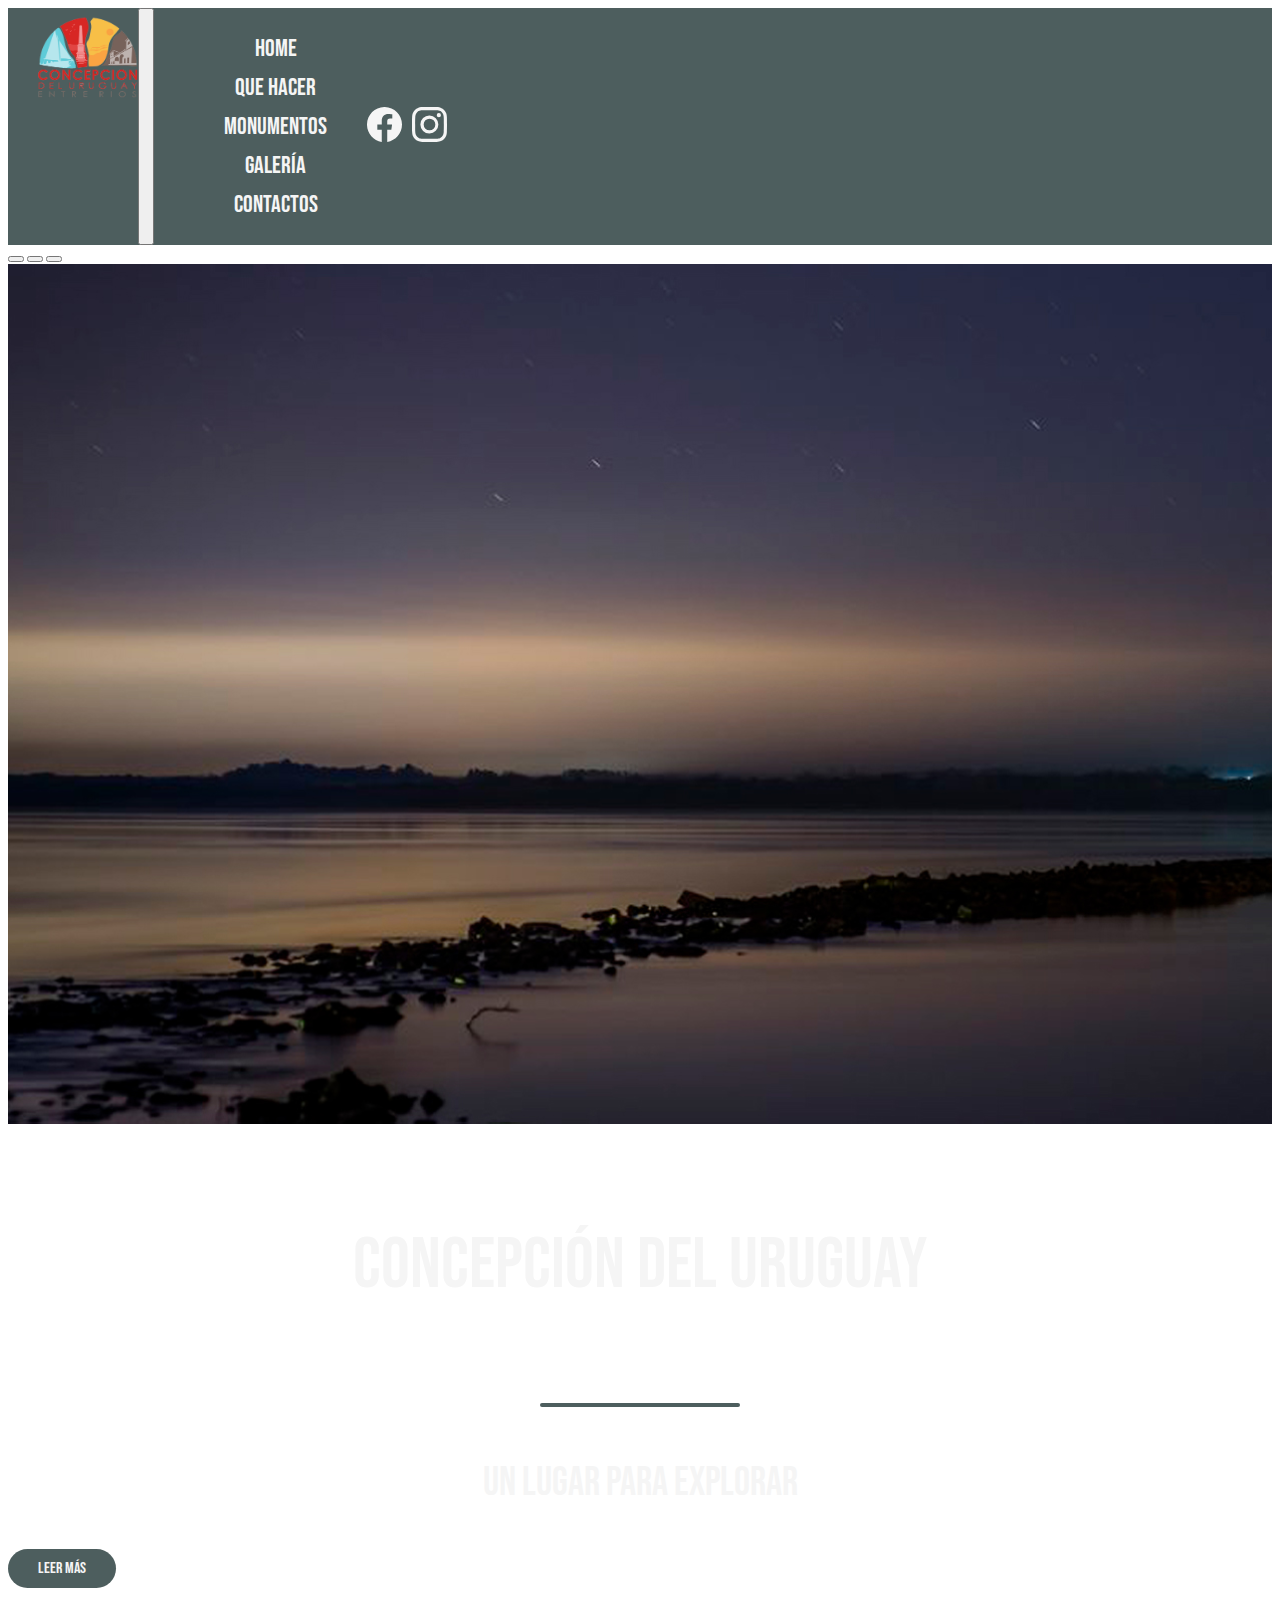
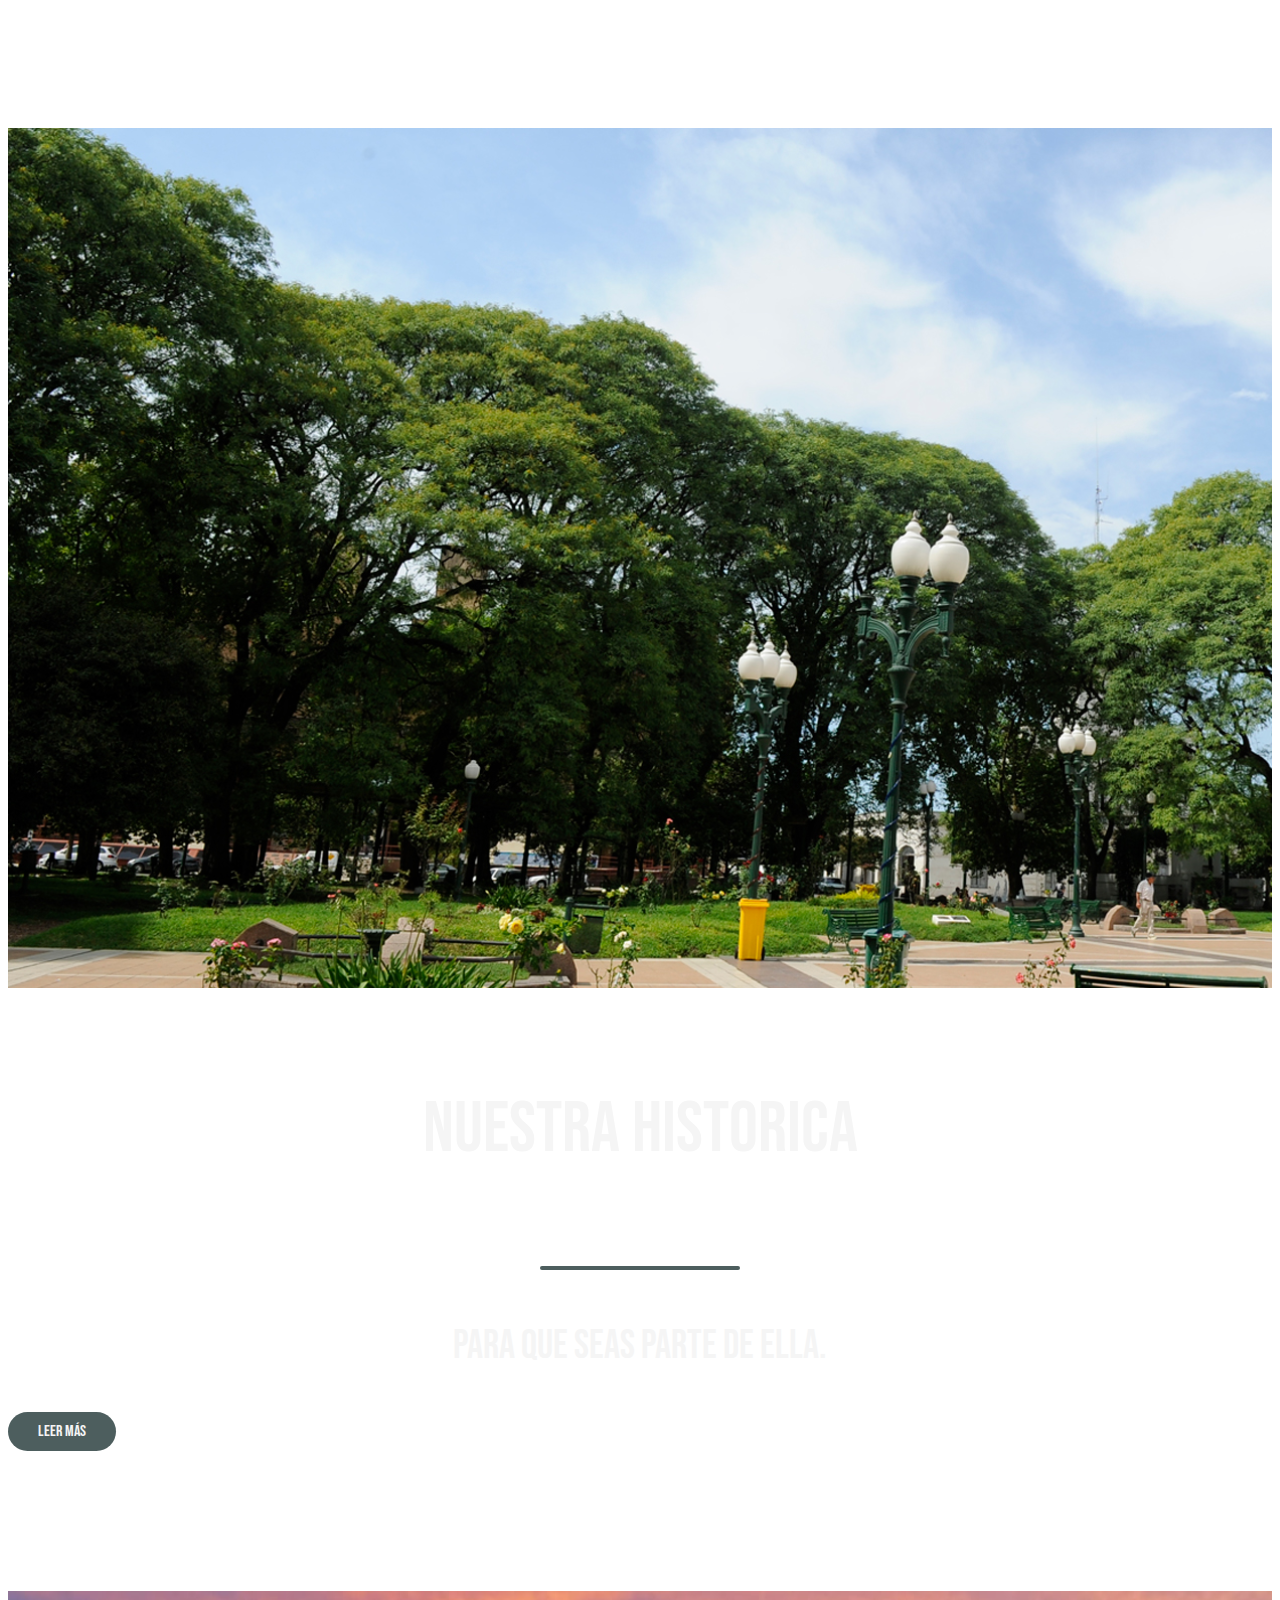
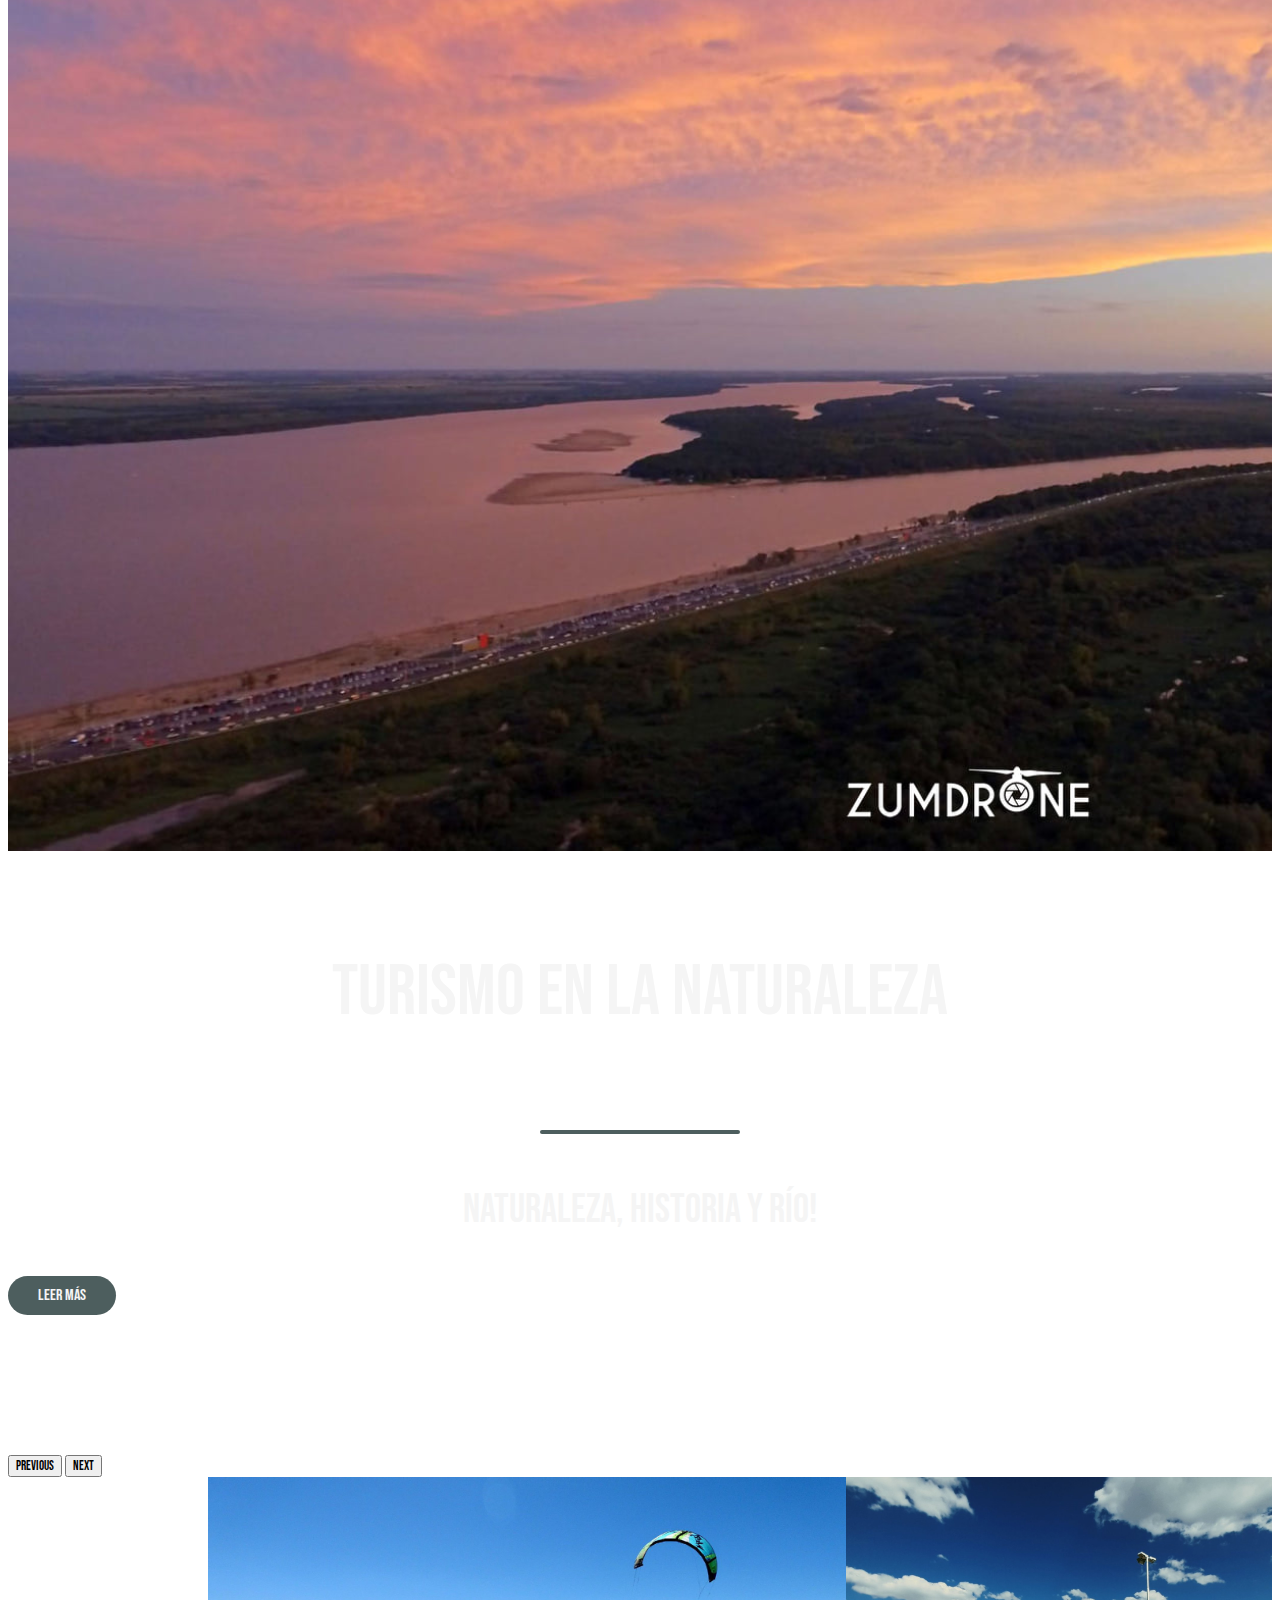
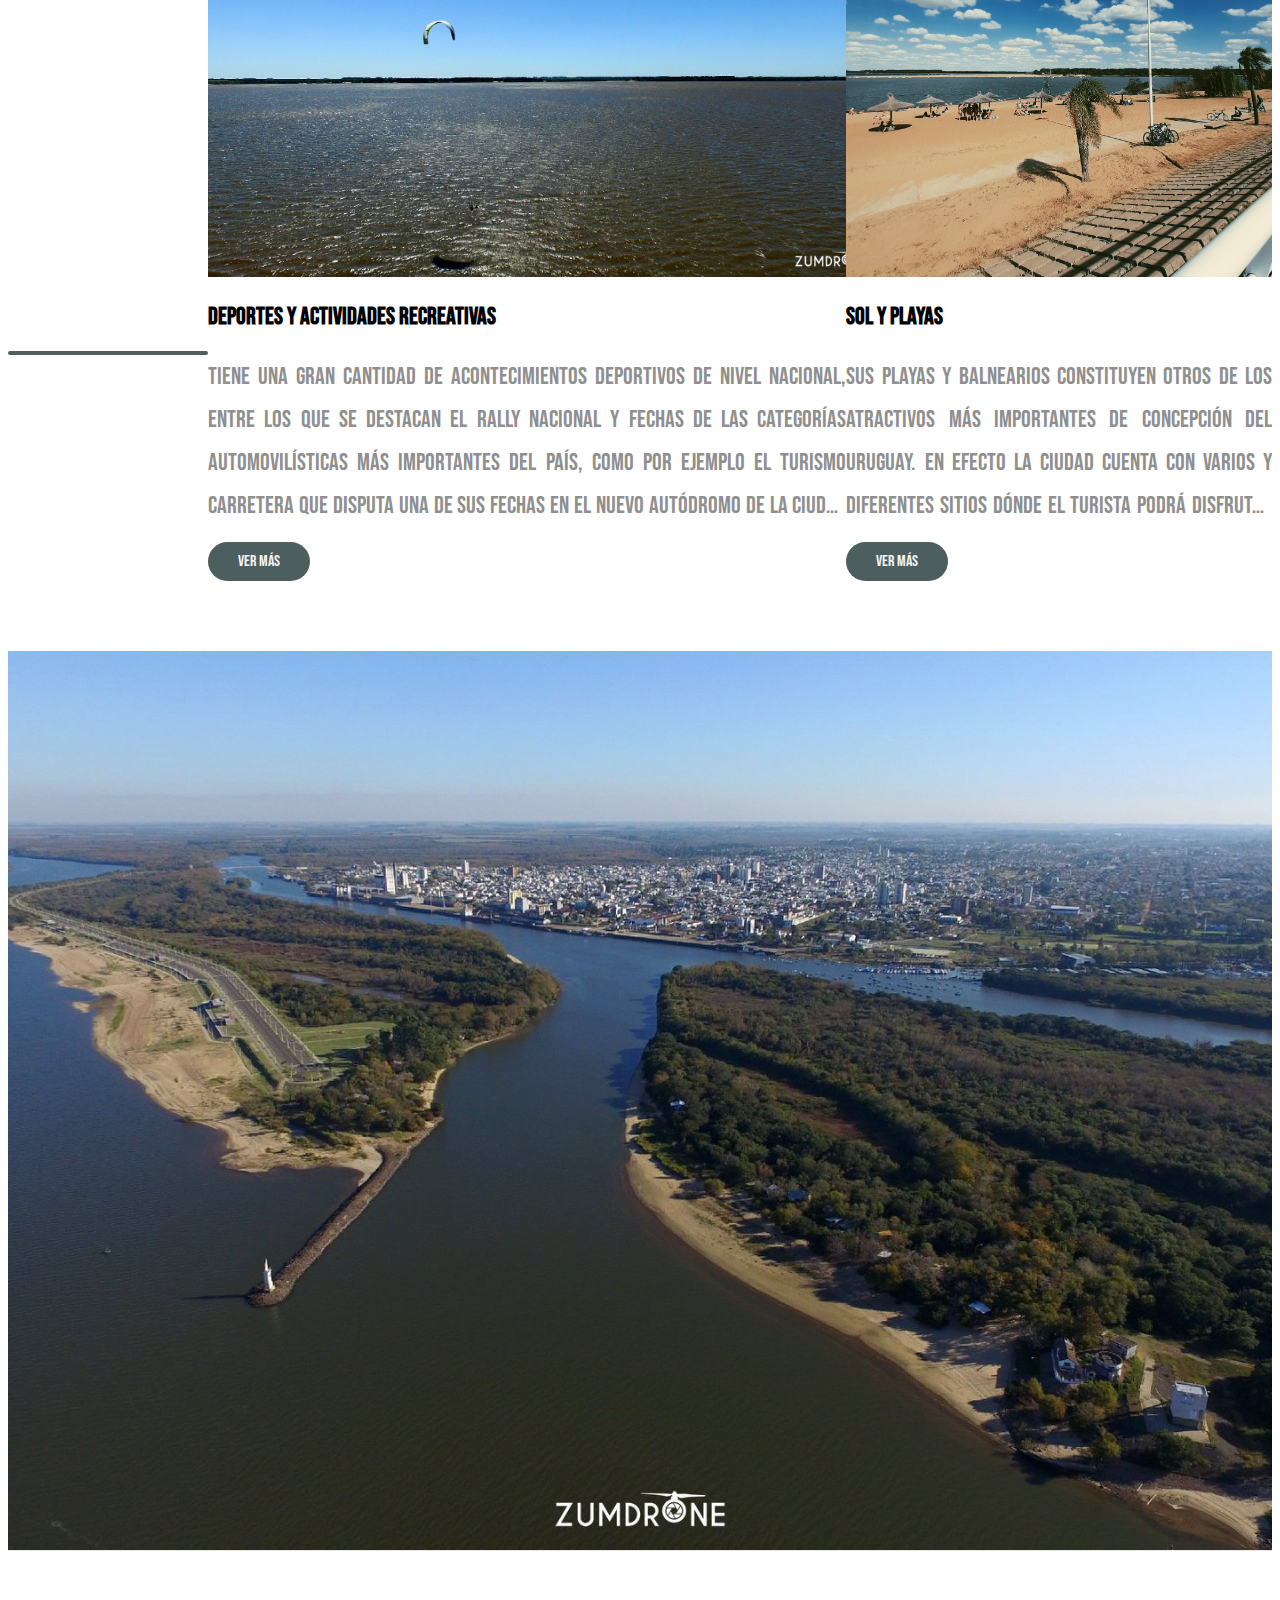
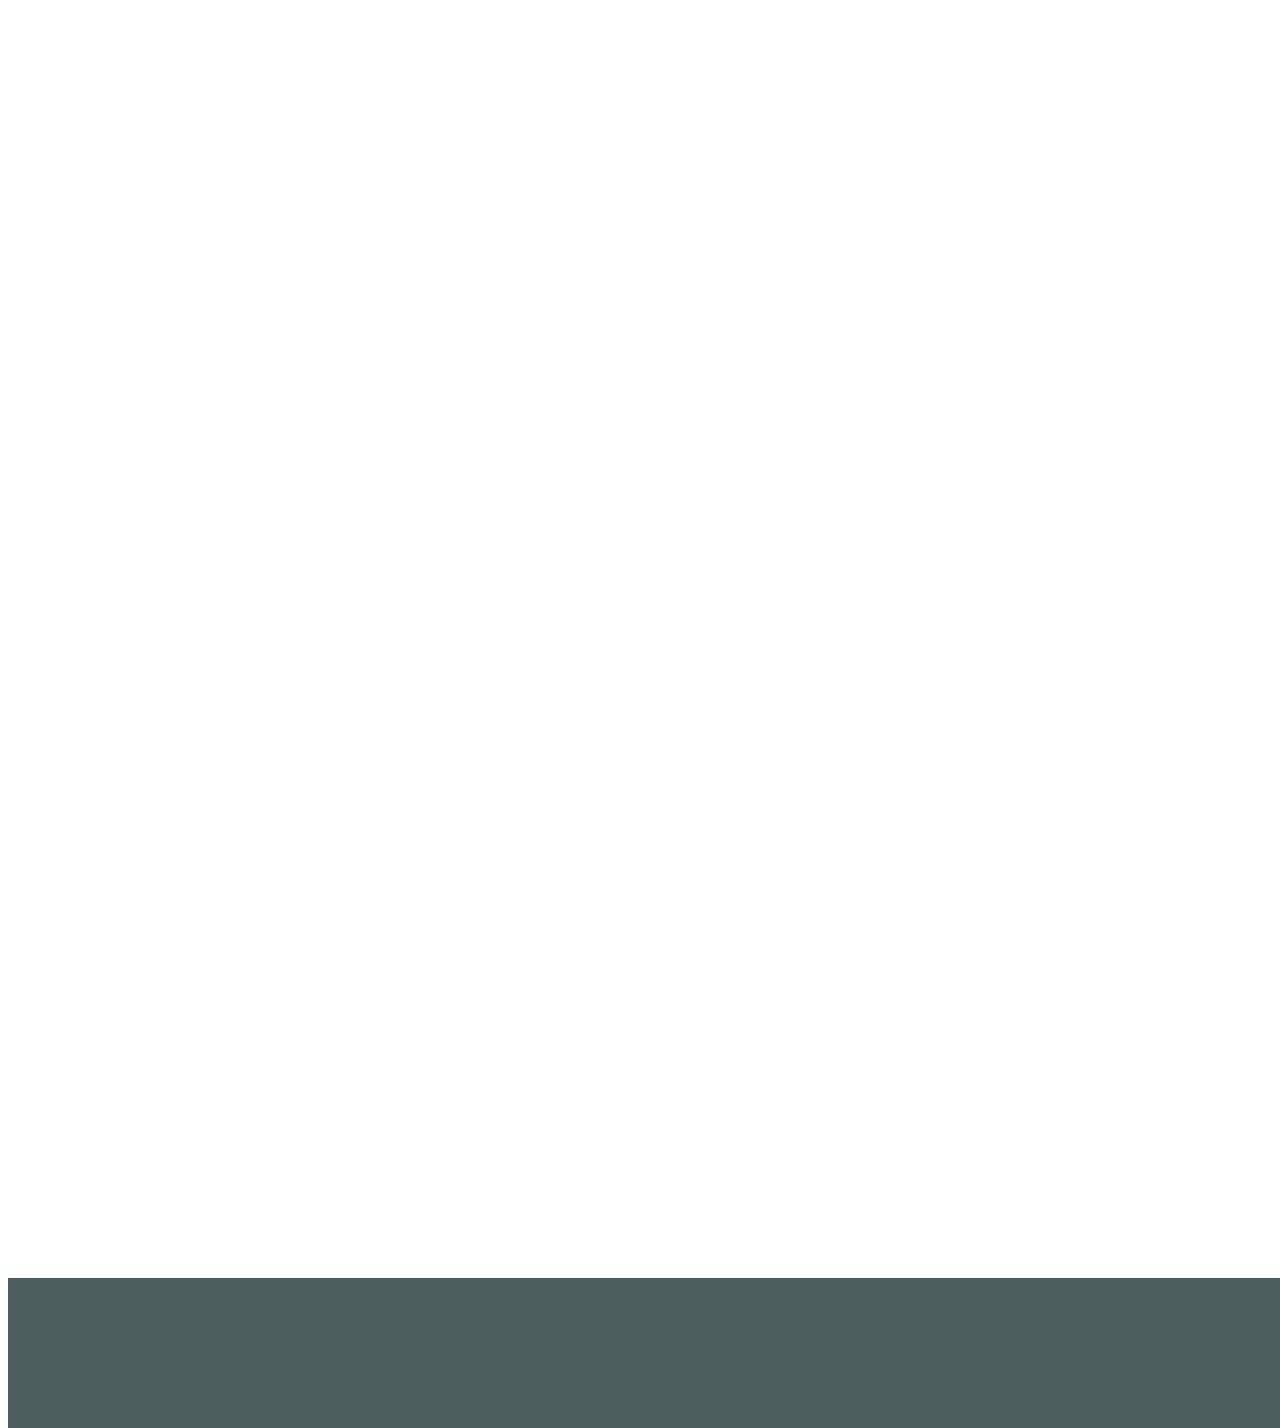
==== index.html @ 4bf8c337 "viendo si funciona este nuevo repo" ====
<!DOCTYPE html>
<html lang="en">
<head>
    <meta charset="UTF-8">
    <meta http-equiv="X-UA-Compatible" content="IE=edge">
    <meta name="viewport" content="width=device-width, initial-scale=1.0">
    <title>Turismo en Concepción del Uruguay</title>
    <meta name="description" content="COncepción del Uruguay es un destino que te invitará a recorrer cada uno de sus lugares cargados de magia, de atractivos, de historia y de gestas que engrandecieron estas tierras para el progreso de nuestra provincia y del país"> 
    <meta name="keywords" content="Turismo, Concepción del Uruguay, playas, rios, sol, deportes, actividades, palacio, palacio San Jose, Palacio Santa Candida, plaza, contacto, hoteles, bungalows, 4 estrellas, Un lugar para divertise, Galería, Que hacer en Concepción del Uruguay">
    <meta name="author" content="Matías A. González">
    <meta name="copyright" content="Turismo en Concepción del Uruguay 2023">
    <meta name="robots" content="index, follow">
    <link rel="shortcut icon" href="img/Logotur.png" type="image/x-icon">
    <link href="https://cdn.jsdelivr.net/npm/bootstrap@5.2.3/dist/css/bootstrap.min.css" rel="stylesheet" integrity="sha384-rbsA2VBKQhggwzxH7pPCaAqO46MgnOM80zW1RWuH61DGLwZJEdK2Kadq2F9CUG65" crossorigin="anonymous">
    <link rel="stylesheet" type="text/css" href="fresco-2.3.2/dist/css/fresco.css" />
    <link rel="stylesheet" href="./css/main.css">
    <link rel="stylesheet" href="css/animate.css">
</head>
<body>
    <!-- start header -->
    <header>
        <!-- start nav -->
        <nav class="navbar navbar-expand-lg bg-body-tertiary nav botonera bg-green">
            <div class="container-fluid">
                <a class="navbar-brand" href="index.html">
                    <img src="img/Logotur.png" alt="foto logo" class="img-logo">
                </a>
                <button class="navbar-toggler" type="button" data-bs-toggle="collapse" data-bs-target="#navbarSupportedContent" aria-controls="navbarSupportedContent" aria-expanded="false" aria-label="Toggle navigation">
                    <span class="navbar-toggler-icon"></span>
                </button>
                <div class="collapse navbar-collapse links-home wow flipInX" id="navbarSupportedContent">
                    <ul class="navbar-nav mx-auto mb-2 mb-lg-0">
                        <li class="nav-item">
                            <a class="nav-link" aria-current="page" href="index.html">Home</a>
                        </li>
                        <li class="nav-item">
                            <a class="nav-link" href="pages/que-hacer.html">Que Hacer</a>
                        </li>
                        <li class="nav-item">
                            <a class="nav-link" href="pages/monumentos.html">Monumentos</a>
                        </li>
                        <li class="nav-item">
                            <a class="nav-link" href="pages/galeria.html">Galería</a>
                        </li>
                        <li class="nav-item">
                            <a class="nav-link" href="pages/contacto.html">Contactos</a>
                        </li>
                    </ul>
                    <div>
                        <a href="http://www.facebook.com" target="_blank" rel="nofollow">
                            <svg xmlns="http://www.w3.org/2000/svg" fill="currentColor" class="bi bi-facebook img-redes" viewBox="0 0 16 16">
                            <path d="M16 8.049c0-4.446-3.582-8.05-8-8.05C3.58 0-.002 3.603-.002 8.05c0 4.017 2.926 7.347 6.75 7.951v-5.625h-2.03V8.05H6.75V6.275c0-2.017 1.195-3.131 3.022-3.131.876 0 1.791.157 1.791.157v1.98h-1.009c-.993 0-1.303.621-1.303 1.258v1.51h2.218l-.354 2.326H9.25V16c3.824-.604 6.75-3.934 6.75-7.951z"/>
                            </svg>
                        </a>
                        <a href="http://www.instagram.com" target="_blank" rel="nofollow">
                            <svg xmlns="http://www.w3.org/2000/svg" fill="currentColor" class="bi bi-instagram img-redes" viewBox="0 0 16 16">
                            <path d="M8 0C5.829 0 5.556.01 4.703.048 3.85.088 3.269.222 2.76.42a3.917 3.917 0 0 0-1.417.923A3.927 3.927 0 0 0 .42 2.76C.222 3.268.087 3.85.048 4.7.01 5.555 0 5.827 0 8.001c0 2.172.01 2.444.048 3.297.04.852.174 1.433.372 1.942.205.526.478.972.923 1.417.444.445.89.719 1.416.923.51.198 1.09.333 1.942.372C5.555 15.99 5.827 16 8 16s2.444-.01 3.298-.048c.851-.04 1.434-.174 1.943-.372a3.916 3.916 0 0 0 1.416-.923c.445-.445.718-.891.923-1.417.197-.509.332-1.09.372-1.942C15.99 10.445 16 10.173 16 8s-.01-2.445-.048-3.299c-.04-.851-.175-1.433-.372-1.941a3.926 3.926 0 0 0-.923-1.417A3.911 3.911 0 0 0 13.24.42c-.51-.198-1.092-.333-1.943-.372C10.443.01 10.172 0 7.998 0h.003zm-.717 1.442h.718c2.136 0 2.389.007 3.232.046.78.035 1.204.166 1.486.275.373.145.64.319.92.599.28.28.453.546.598.92.11.281.24.705.275 1.485.039.843.047 1.096.047 3.231s-.008 2.389-.047 3.232c-.035.78-.166 1.203-.275 1.485a2.47 2.47 0 0 1-.599.919c-.28.28-.546.453-.92.598-.28.11-.704.24-1.485.276-.843.038-1.096.047-3.232.047s-2.39-.009-3.233-.047c-.78-.036-1.203-.166-1.485-.276a2.478 2.478 0 0 1-.92-.598 2.48 2.48 0 0 1-.6-.92c-.109-.281-.24-.705-.275-1.485-.038-.843-.046-1.096-.046-3.233 0-2.136.008-2.388.046-3.231.036-.78.166-1.204.276-1.486.145-.373.319-.64.599-.92.28-.28.546-.453.92-.598.282-.11.705-.24 1.485-.276.738-.034 1.024-.044 2.515-.045v.002zm4.988 1.328a.96.96 0 1 0 0 1.92.96.96 0 0 0 0-1.92zm-4.27 1.122a4.109 4.109 0 1 0 0 8.217 4.109 4.109 0 0 0 0-8.217zm0 1.441a2.667 2.667 0 1 1 0 5.334 2.667 2.667 0 0 1 0-5.334z"/>
                            </svg>
                        </a> 
                    </div>
                </div>
            </div>
        </nav>
        <!-- end nav -->
        <!-- inicia un corousel-->
        <div id="carouselExampleCaptions" class="carousel slide" data-bs-ride="false">
            <div class="carousel-indicators">
                <button type="button" data-bs-target="#carouselExampleCaptions" data-bs-slide-to="0" class="active" aria-current="true" aria-label="Slide 1"></button>
                <button type="button" data-bs-target="#carouselExampleCaptions" data-bs-slide-to="1" aria-label="Slide 2"></button>
                <button type="button" data-bs-target="#carouselExampleCaptions" data-bs-slide-to="2" aria-label="Slide 3"></button>
            </div>
            <div class="carousel-inner">
                <div class="carousel-item active d-flex">
                    <img src="img/Cdelu/carousel-1.webp" class="d-block w-100 img-carousel " alt="foto de Stella Maris">
                    <div class="carousel-caption d-md-block justify-content-center align-items-center header-content">
                        <p class="p-carousel">Concepción del Uruguay</p>
                        <div class="line"></div>
                        <p class="chico">Un lugar para explorar</p>
                        <a href="pages/home/error404.html" class="btn ctn">Leer más</a>
                    </div>
                </div>
                <div class="carousel-item">
                    <img src="img/Cdelu/carousel-2.webp" class="d-block w-100 img-carousel" alt="plaza">
                    <div class="carousel-caption d-md-block header-content">
                        <p class="p-carousel">Nuestra Historica</p>
                        <div class="line"></div>
                        <p class="chico">Para que seas parte de ella.</p>
                        <a href="pages/home/error404.html" class="btn ctn">Leer más</a>
                    </div>
                </div>
                <div class="carousel-item">
                    <img src="img/Cdelu/carousel-3.webp" class="d-block w-100 img-carousel" alt="Isla del Puerto">
                    <div class="carousel-caption d-md-block header-content">
                        <p class="p-carousel">Turismo en la Naturaleza</p>
                        <div class="line"></div>
                        <p class="chico">Naturaleza, Historia y Río!</p>
                        <a href="pages/home/error404.html" class=" btn ctn">Leer más</a>
                    </div>
                </div>
            </div>
            <button class="carousel-control-prev" type="button" data-bs-target="#carouselExampleCaptions" data-bs-slide="prev">
                <span class="carousel-control-prev-icon" aria-hidden="true"></span>
                <span class="visually-hidden">Previous</span>
            </button>
            <button class="carousel-control-next" type="button" data-bs-target="#carouselExampleCaptions" data-bs-slide="next">
                <span class="carousel-control-next-icon" aria-hidden="true"></span>
                <span class="visually-hidden">Next</span>
            </button>
        </div>
        <!-- end carousel -->   
    </header>
    <!-- end header -->
    <!-- start main -->
    <main>
        <!-- start section events -->
        <section class="events section-home container-fluid row d-flex justify-content-evenly">
            <div>
                <h1 class="title wow fadeInUp">Un lugar para divertirse</h1>
                <div class="line"></div>
            </div>
            <article class="col-sm-12 col-md-6 col-lg-4 mb-3 mt-4">
                <div class="card">
                    <img src="img/Cdelu/103308375_1169941346686144_4917098947376844163_(1).webp" class="card-img-top img-section-1" alt="deportes en el rio">
                    <div class="card-body ">
                        <h2 class="card-title ms-4">Deportes y Actividades recreativas</h2>
                        <p class="card-text px-4 text-justify">Tiene una gran cantidad de acontecimientos deportivos de nivel nacional, entre los que se destacan el Rally Nacional y fechas de las categorías automovilísticas más importantes del país, como por ejemplo el Turismo Carretera que disputa una de sus fechas en el Nuevo Autódromo de la Ciudad de Concepción del Uruguay, inaugurado en el año 2014.</p>
                        <a href="pages/home/error404.html" class="btn ctn d-flex justify-content-center mx-5">Ver más</a>
                    </div>
                </div>
            </article>
            <article class="col-sm-12 col-md-6 col-lg-4 mb-3 mt-4">
                <div class="card">
                    <img src="img/Cdelu/que-hacer/cdelu_en_la_tv_pblica_1.webp" class="card-img-top img-section-1" alt="isla del puerto">
                    <div class="card-body">
                        <h2 class="card-title ms-4">Sol y Playas</h2>
                        <p class="card-text px-4 text-justify">Sus playas y balnearios constituyen otros de los atractivos más importantes de Concepción del Uruguay. En efecto la ciudad cuenta con varios y diferentes sitios dónde el turista podrá disfrutar del agua, la arena y la naturaleza...</p>
                        <a href="pages/home/error404.html" class="btn ctn d-flex justify-content-center mx-5">Ver más</a>
                    </div>
                </div>
            </article>
        </section>
        <!-- end section events -->
        <!-- start section explore -->
        <section class="explore section-home ">
            <article class="explore-content wow fadeInDownBig">
                <h3>Explora CdelU</h3>
                <div class="line-2"></div>
                <p class="text-center">Concepción del Uruguay posee servicios de alojamiento que incluyen cabañas, bungalows, hoteles, hoteles boutique y residenciales con categorías de hasta 4 estrellas, esto se complementa con una amplia oferta de restaurantes, parrillas, pizzerías, y confiterías que ofrecen una variada oferta gastronómica de primer nivel.</p>
                <a href="pages/home/error404.html" class="btn ctn">Leer más</a>
            </article>
        </section>
        <!-- end section explore -->
        <!-- start section lugares -->
        <section class="section-home wow fadeInLeftBig">
            <article class="row">
                <div class="content-col">
                  <h3>La "Historica" te enamora</h3>  
                  <div class="line-3"></div>
                  <p>Pocas son las ciudades de nuestro país que reúnen los atractivos y las características de Concepción del Uruguay. Tanto en la temporada de verano, como en el resto del año está ciudad entrerriana ofrece al visitante numerosos atractivos y actividades y una multiplicidad de servicios que, con seguridad, colmarán las expectativas de los visitantes que arriban desde los diferentes puntos cardinales de la república Argentina.</p>
                  <a href="pages/home/error404.html" class="btn ctn">Leer más</a>
                </div>
                <div class="col image-col">
                    <div class="image-gallery">
                        <img src="img/Cdelu/IMG-0779.webp" alt="plaza">
                        <img src="img/Cdelu/IMG-1005.webp" alt="isla">
                        <img src="img/Cdelu/paisaje-1.webp" alt="rio">
                        <img src="img/Cdelu/IMG-1018.webp" alt="plaza">
                    </div>
                </div>
            </article>
        </section>
        <!-- end section lugares -->
    </main>
    <!-- ends main -->
    <!-- start footer -->
    <footer class="footer bg-green">
        <div class="logos-redes-footer wow flip">
            <a href="http://www.facebook.com" target="_blank" rel="nofollow">
                <svg xmlns="http://www.w3.org/2000/svg" fill="currentColor" class="bi bi-facebook img-redes" viewBox="0 0 16 16">
                    <path d="M16 8.049c0-4.446-3.582-8.05-8-8.05C3.58 0-.002 3.603-.002 8.05c0 4.017 2.926 7.347 6.75 7.951v-5.625h-2.03V8.05H6.75V6.275c0-2.017 1.195-3.131 3.022-3.131.876 0 1.791.157 1.791.157v1.98h-1.009c-.993 0-1.303.621-1.303 1.258v1.51h2.218l-.354 2.326H9.25V16c3.824-.604 6.75-3.934 6.75-7.951z"/>
                  </svg>
            </a>
            <a href="http://www.instagram.com" target="_blank" rel="nofollow">
                <svg xmlns="http://www.w3.org/2000/svg" fill="currentColor" class="bi bi-instagram img-redes" viewBox="0 0 16 16">
                    <path d="M8 0C5.829 0 5.556.01 4.703.048 3.85.088 3.269.222 2.76.42a3.917 3.917 0 0 0-1.417.923A3.927 3.927 0 0 0 .42 2.76C.222 3.268.087 3.85.048 4.7.01 5.555 0 5.827 0 8.001c0 2.172.01 2.444.048 3.297.04.852.174 1.433.372 1.942.205.526.478.972.923 1.417.444.445.89.719 1.416.923.51.198 1.09.333 1.942.372C5.555 15.99 5.827 16 8 16s2.444-.01 3.298-.048c.851-.04 1.434-.174 1.943-.372a3.916 3.916 0 0 0 1.416-.923c.445-.445.718-.891.923-1.417.197-.509.332-1.09.372-1.942C15.99 10.445 16 10.173 16 8s-.01-2.445-.048-3.299c-.04-.851-.175-1.433-.372-1.941a3.926 3.926 0 0 0-.923-1.417A3.911 3.911 0 0 0 13.24.42c-.51-.198-1.092-.333-1.943-.372C10.443.01 10.172 0 7.998 0h.003zm-.717 1.442h.718c2.136 0 2.389.007 3.232.046.78.035 1.204.166 1.486.275.373.145.64.319.92.599.28.28.453.546.598.92.11.281.24.705.275 1.485.039.843.047 1.096.047 3.231s-.008 2.389-.047 3.232c-.035.78-.166 1.203-.275 1.485a2.47 2.47 0 0 1-.599.919c-.28.28-.546.453-.92.598-.28.11-.704.24-1.485.276-.843.038-1.096.047-3.232.047s-2.39-.009-3.233-.047c-.78-.036-1.203-.166-1.485-.276a2.478 2.478 0 0 1-.92-.598 2.48 2.48 0 0 1-.6-.92c-.109-.281-.24-.705-.275-1.485-.038-.843-.046-1.096-.046-3.233 0-2.136.008-2.388.046-3.231.036-.78.166-1.204.276-1.486.145-.373.319-.64.599-.92.28-.28.546-.453.92-.598.282-.11.705-.24 1.485-.276.738-.034 1.024-.044 2.515-.045v.002zm4.988 1.328a.96.96 0 1 0 0 1.92.96.96 0 0 0 0-1.92zm-4.27 1.122a4.109 4.109 0 1 0 0 8.217 4.109 4.109 0 0 0 0-8.217zm0 1.441a2.667 2.667 0 1 1 0 5.334 2.667 2.667 0 0 1 0-5.334z"/>
                  </svg>
            </a>
            <a href="http://www.whatsapp.com" target="_blank" rel="nofollow">
                <svg xmlns="http://www.w3.org/2000/svg" fill="currentColor" class="bi bi-whatsapp img-redes" viewBox="0 0 16 16">
                    <path d="M13.601 2.326A7.854 7.854 0 0 0 7.994 0C3.627 0 .068 3.558.064 7.926c0 1.399.366 2.76 1.057 3.965L0 16l4.204-1.102a7.933 7.933 0 0 0 3.79.965h.004c4.368 0 7.926-3.558 7.93-7.93A7.898 7.898 0 0 0 13.6 2.326zM7.994 14.521a6.573 6.573 0 0 1-3.356-.92l-.24-.144-2.494.654.666-2.433-.156-.251a6.56 6.56 0 0 1-1.007-3.505c0-3.626 2.957-6.584 6.591-6.584a6.56 6.56 0 0 1 4.66 1.931 6.557 6.557 0 0 1 1.928 4.66c-.004 3.639-2.961 6.592-6.592 6.592zm3.615-4.934c-.197-.099-1.17-.578-1.353-.646-.182-.065-.315-.099-.445.099-.133.197-.513.646-.627.775-.114.133-.232.148-.43.05-.197-.1-.836-.308-1.592-.985-.59-.525-.985-1.175-1.103-1.372-.114-.198-.011-.304.088-.403.087-.088.197-.232.296-.346.1-.114.133-.198.198-.33.065-.134.034-.248-.015-.347-.05-.099-.445-1.076-.612-1.47-.16-.389-.323-.335-.445-.34-.114-.007-.247-.007-.38-.007a.729.729 0 0 0-.529.247c-.182.198-.691.677-.691 1.654 0 .977.71 1.916.81 2.049.098.133 1.394 2.132 3.383 2.992.47.205.84.326 1.129.418.475.152.904.129 1.246.08.38-.058 1.171-.48 1.338-.943.164-.464.164-.86.114-.943-.049-.084-.182-.133-.38-.232z"/>
                  </svg>
            </a>
        </div>
    </footer>
    <!-- end footer -->
    <script type="text/javascript"src="https://code.jquery.com/jquery-3.6.0.min.js"></script>
    <script type="text/javascript" src="fresco-2.3.2/dist/js/fresco.min.js"></script>
    <script src="https://cdn.jsdelivr.net/npm/bootstrap@5.2.3/dist/js/bootstrap.bundle.min.js" integrity="sha384-kenU1KFdBIe4zVF0s0G1M5b4hcpxyD9F7jL+jjXkk+Q2h455rYXK/7HAuoJl+0I4" crossorigin="anonymous"></script>
    <script src="js/wow.min.js"></script>
    <script>
        new WOW().init();
    </script>
</body>
</html>
---- css/main.css ----
@import url("https://fonts.googleapis.com/css2?family=Bebas+Neue&family=Fira+Sans:wght@300;400;500&display=swap");
.ctn, .ctn-qh {
  padding: 10px 30px;
  background: rgb(77, 94, 94);
  border-radius: 30px;
  color: rgb(245, 245, 245);
  margin-top: 30px;
  text-decoration: none;
}
.ctn:hover, .ctn-qh:hover {
  color: rgb(143, 143, 143);
}

.ctn-qh {
  margin: 0;
  padding: 10px 30px;
}

.line, .line-3, .line-2 {
  width: 200px;
  height: 4px;
  background: rgb(77, 94, 94);
  margin: 10px auto;
  border-radius: 5px;
}

.line-2 {
  margin-bottom: 50px;
}

.line-3 {
  margin-left: -1px;
}

* {
  box-sizing: border-box;
  font-family: "Bebas Neue", sans-serif;
}

body, html {
  overflow-x: hidden;
}

p {
  font-size: 1.5em;
  line-height: 1.8em;
  color: rgb(143, 143, 143);
  font-family: "Bebas Neue", sans-serif;
  text-align: justify;
}

label {
  font-size: 1.5em;
  color: rgb(143, 143, 143);
}

.bg-green {
  background-color: rgb(77, 94, 94);
}

.card p {
  display: -webkit-box;
  -webkit-line-clamp: 4;
  -webkit-box-orient: vertical;
  overflow: hidden;
}

.botonera div {
  display: flex;
  justify-content: end;
}
.botonera div ul li {
  font-size: 1.5em;
  color: rgb(245, 245, 245);
  display: flex;
  justify-content: center;
}
.botonera div ul li a {
  color: rgb(245, 245, 245);
  text-decoration: none;
  background-image: linear-gradient(currentColor, currentColor);
  background-position: 0% 100%;
  background-repeat: no-repeat;
  background-size: 0% 2px;
  transition: background-size 0.3s;
}
.botonera div ul li a:hover {
  color: rgb(245, 245, 245);
  background-size: 100% 2px;
}
.botonera svg {
  fill: rgb(245, 245, 245);
  text-decoration: none;
}
.botonera svg:hover {
  fill: rgb(143, 143, 143);
  text-decoration: none;
}

.nav {
  position: sticky;
  top: 0;
  left: 0;
  width: 100%;
  display: flex;
  justify-content: space-between;
  align-items: center;
}
.nav .links-pages {
  align-items: center;
}
.nav .links-pages li {
  margin: 0 30px;
  height: 10px;
}
.nav .links-home {
  align-items: center;
  justify-content: end;
  margin-right: 30px;
}
.nav .links-home li {
  margin: 10px 30px;
}
.nav .img-logo {
  width: 100px;
  height: 100px;
  margin-left: 30px;
  display: flex;
}
.nav .img-redes {
  width: 35px;
  height: 35px;
  margin-left: 10px;
  align-items: center;
}

.banner-header {
  object-fit: cover;
  width: 100%;
  height: 500px;
}

/* Home */
.title {
  text-align: center;
  font-size: 3.5em;
  color: rgb(115, 146, 151);
  margin-top: 30px;
}

.header-content {
  margin-bottom: 150px;
}
.header-content p {
  font-size: 4.5em;
  color: rgb(245, 245, 245);
  text-align: center;
}
.header-content .chico {
  font-size: 2.5em;
  color: rgb(245, 245, 245);
}

.img-logo {
  width: 100px;
  height: 100px;
  margin-left: 30px;
  display: flex;
}

.img-redes {
  width: 35px;
  height: 35px;
  margin-left: 10px;
  align-items: center;
}

.img-carousel {
  width: 1920px;
  height: 860px;
  object-fit: cover;
}

.section-home {
  width: 80%;
  margin: 80px auto;
}

/* section 1 */
.img-section-1 {
  width: 100%;
  height: 400px;
  object-fit: cover;
}

.row {
  display: flex;
  align-items: center;
  width: 100%;
  justify-content: center;
  padding: 0;
  margin: 0 auto;
}
.row .col {
  display: flex;
  flex-direction: column;
  align-items: center;
  width: 50%;
}

.events .row {
  margin-top: 50px;
}
.events .ctn, .events .ctn-qh {
  margin-top: 50px;
}
.events h1 .title {
  font-size: 4em;
  margin-top: 40px;
}
.events h2 .card-title {
  font-size: 2em;
}
.events p .card-text {
  padding: 0;
}

/* section 2 */
.explore {
  width: 100%;
  height: 100vh;
  background-image: url(../img/Cdelu/elrio.webp);
  background-position: bottom;
  background-size: cover;
  background-repeat: no-repeat;
  display: flex;
  align-items: center;
  object-fit: cover;
}
.explore .explore-content {
  width: 50%;
  width: 50%;
  padding: 50px;
  color: rgb(245, 245, 245);
  display: flex;
  align-items: center;
  flex-direction: column;
}
.explore .explore-content h3 {
  font-size: 4.5em;
}
.explore .explore-content p {
  color: rgb(190, 190, 190);
  padding: 0;
}
.explore .explore-content .ctn, .explore .explore-content .ctn-qh {
  margin-top: 40px;
}

/* section 3 */
.section-home .content-col {
  width: 40%;
}
.section-home .content-col h3 {
  font-size: 4.5em;
  color: rgb(115, 146, 151);
}
.section-home .content-col p {
  padding: 0;
  margin-right: 30px;
  text-align: justify;
}
.section-home .content-col .ctn, .section-home .content-col .ctn-qh {
  margin-left: 2px;
}
.section-home .image-col {
  width: 100%;
}
.section-home .image-col .image-gallery {
  display: flex;
  flex-wrap: wrap;
  width: 100%;
  align-items: center;
  margin-left: 50px;
}
.section-home .image-col .image-gallery img {
  width: 300px;
  height: 300px;
  margin: 10px;
  object-fit: cover;
}

.intro-qh {
  margin: 50px auto;
}
.intro-qh .line, .intro-qh .line-2, .intro-qh .line-3 {
  margin-bottom: 20px;
}
.intro-qh .title {
  font-size: 3em;
}
.intro-qh .p-qh {
  font-size: 1.8em;
  margin: 0 70px;
}

.contenedor-text-in {
  width: 100%;
  height: auto;
  background-color: rgb(207, 219, 218);
  display: flex;
  margin-bottom: 20px;
  border-radius: 15px;
  overflow-x: auto;
}

.col-qh {
  flex-direction: column;
}
.col-qh .img-p {
  width: 400px;
  height: 400px;
  object-fit: cover;
  border-radius: 5px;
}
.col-qh .content-text {
  justify-content: space-between;
  text-align: justify;
  margin: auto;
  padding: 15px;
}
.col-qh .title-p {
  text-align: left;
  margin: 20px auto;
  padding: 0;
}
.col-qh .card-text {
  font-family: "Arial", sans-serif;
  font-size: 1.5em;
}

.monumentos p {
  justify-content: space-between;
  height: auto;
  font-family: "Arial", sans-serif;
  font-size: 1.3em;
}
.monumentos article div .card-body a .ctn, .monumentos article div .card-body a .ctn-qh {
  margin: 0;
  display: flex;
  justify-content: center;
}

.title {
  text-align: center;
  font-size: 3.5em;
  color: rgb(115, 146, 151);
}

.img-museos {
  width: 100%;
  height: 400px;
  border-radius: 5px;
  object-fit: cover;
}

.h-card {
  height: auto;
  width: 100%;
}

main div a img {
  width: 100%;
  height: 100%;
  object-fit: cover;
  filter: grayscale(1);
  padding: 10px;
}
main div a img:hover {
  filter: none;
}
main div a video {
  width: 100%;
  height: 100%;
  object-fit: cover;
  filter: grayscale(1);
  padding: 10px;
}
main div a video:hover {
  filter: none;
}
main div iframe {
  filter: grayscale(1);
  margin: 10px auto;
}
main div iframe:hover {
  filter: none;
}

.gallery {
  width: 100%;
  height: auto;
  overflow: hidden;
}

#galeria {
  display: grid;
  grid-template-columns: 1fr 1fr 1fr 1fr;
  grid-template-rows: repeat(8, 400px);
  grid-template-areas: "fota fotb fotc fotd" "fota fotb fotc fote" "fotf fotg fotg foti" "fotf fotk fotl fotj" "foto fotm fotn fotj" "foth fotm fotp fotp" "fotr fotq fots fott" "fotr fotu fots fotv";
}

.fot-a {
  grid-area: fota;
}

.fot-b {
  grid-area: fotb;
}

.fot-c {
  grid-area: fotc;
}

.fot-d {
  grid-area: fotd;
}

.fot-e {
  grid-area: fote;
}

.fot-f {
  grid-area: fotf;
}

.fot-g {
  grid-area: fotg;
}

.fot-h {
  grid-area: foth;
}

.fot-i {
  grid-area: foti;
}

.fot-j {
  grid-area: fotj;
}

.fot-k {
  grid-area: fotk;
}

.fot-l {
  grid-area: fotl;
}

.fot-m {
  grid-area: fotm;
}

.fot-n {
  grid-area: fotn;
}

.fot-o {
  grid-area: foto;
}

.fot-p {
  grid-area: fotp;
}

.fot-q {
  grid-area: fotq;
}

.fot-r {
  grid-area: fotr;
}

.fot-s {
  grid-area: fots;
}

.fot-t {
  grid-area: fott;
}

.fot-u {
  grid-area: fotu;
}

.fot-v {
  grid-area: fotv;
}

.contacto .row {
  width: 90%;
}
.contacto .centro-turista {
  margin-bottom: 10vh;
  color: rgb(143, 143, 143);
}
.contacto .centro-turista h2 {
  margin-top: 40px;
}
.contacto .centro-turista ul li {
  font-size: 1.6em;
}
.contacto .i-contact {
  display: flex;
  align-items: center;
  justify-content: flex-end;
  margin-bottom: 40px;
}

footer {
  width: 100%;
  height: 150px;
  padding: 20px 80px;
  margin: 0;
  display: flex;
  justify-content: center;
  align-items: center;
  position: absolute;
}
footer div a {
  text-decoration: none;
}
footer svg {
  fill: rgb(245, 245, 245);
  width: 30px;
}
footer svg:hover {
  fill: rgb(143, 143, 143);
}

.error {
  margin-top: 20px;
  display: flex;
  justify-content: center;
  align-items: center;
  flex-direction: column;
  text-align: center;
  width: 100%;
  height: auto;
}
.error img {
  display: flex;
  justify-content: center;
}

@media screen and (max-width: 768px) {
  /* pages */
  .banner-header {
    width: 100%;
    height: 30vh;
  }
  .nav {
    padding: 0;
  }
  .nav .links-home {
    align-items: end;
    justify-content: end;
    flex-direction: column;
    margin: 0;
  }
  .nav .links-home div {
    margin: auto;
    margin-bottom: 20px;
  }
  .nav .links-home .img-svg {
    align-items: center;
    justify-content: center;
  }
  .nav .links-home .img-redes {
    justify-content: center;
  }
  .nav .img-logo {
    width: 70px;
    height: 70px;
    margin: 0 auto;
  }
  /* Index */
  .header-content {
    display: flex;
    align-items: center;
    justify-content: center;
    flex-direction: column;
    margin: 0;
  }
  .header-content h2 {
    margin: 0 auto;
  }
  .header-content .ctn, .header-content .ctn-qh {
    padding: 15px 30px;
  }
  /* Carousel */
  .carousel-item .header-content {
    margin-bottom: 25px;
  }
  .carousel-item p {
    font-size: 1.5em;
  }
  .carousel-item .chico {
    font-size: 1.3em;
  }
  .carousel-item .img-carousel {
    width: 1920px;
    height: 300px;
  }
  .carousel-item .ctn, .carousel-item .ctn-qh {
    display: none;
  }
  /* section 1*/
  .events .row .col .ctn, .events .row .col .ctn-qh {
    margin-top: 20px;
    padding: 15px 30px;
  }
  .events h1 {
    font-size: 2em;
  }
  .events article div .card-title {
    font-size: 1.8em;
  }
  .events article div .card-text {
    font-family: "Arial", sans-serif;
    text-align: justify;
    font-size: 1.5em;
  }
  /* section 2 */
  .explore h3 {
    font-size: 3em;
    text-align: center;
  }
  .explore .explore-content {
    width: 100%;
  }
  .explore .explore-content p {
    font-size: 1.5em;
  }
  .explore .explore-content .ctn, .explore .explore-content .ctn-qh {
    padding: 15px 30px;
    margin-top: 20px;
  }
  /* section 3 */
  .section-home {
    width: 100%;
  }
  .section-home .row {
    padding: 0;
    width: 80%;
    margin: 0 auto;
  }
  .section-home .row .content-col {
    width: 100%;
    margin-bottom: 30px;
  }
  .section-home .row .content-col .ctn, .section-home .row .content-col .ctn-qh {
    margin: auto;
    padding: 15px 30px;
  }
  .section-home .row h3 {
    font-size: 3em;
  }
  .section-home .row p {
    padding: 0;
    text-align: center;
    font-size: 1.5em;
    justify-content: center;
    text-align: justify;
    margin: 20px 0;
  }
  .section-home .row .col {
    width: 100%;
  }
  .section-home .row .col img {
    max-width: 100%;
  }
  .section-home .row .col .image-gallery {
    justify-content: center;
    align-items: center;
    margin: 20px 0;
    display: flex;
  }
  .section-home .row .col .image-gallery img {
    width: 450px;
    height: 450px;
  }
  /* end index */
  footer {
    padding: 10px;
  }
  /* start que hacer */
  .container .card {
    margin: 0;
  }
  .container .card .img-p {
    width: 100%;
  }
  .container .card .card-body .title-p {
    font-size: 2em;
  }
  .container .card .card-body .ctn-qh {
    display: flex;
    justify-content: center;
  }
  .intro-qh .title {
    font-size: 2.5em;
  }
  .intro-qh .p-qh {
    font-size: 1.5em;
    margin: 0 40px;
    text-align: center;
  }
  /* end que hacer */
  /* start galeria */
  #galeria {
    grid-template-columns: repeat(1, 1fr);
    grid-template-rows: repeat(22, auto);
    grid-template-areas: "fota" "fotb" "fotc" "fotd" "fote" "fotf" "fotg" "foth" "foti" "fotj" "fotk" "fotl" "fotm" "fotn" "foto" "fotp" "fotq" "fotr" "fots" "fott" "fotu" "fotv";
  }
  main div iframe {
    filter: none;
  }
  main div a img {
    filter: none;
  }
  main div a video {
    filter: none;
  }
  /* end galeria */
  /* Monumentos */
  .monumentos p {
    font-size: 1.3em;
    text-align: justify;
  }
  .monumentos p .p-qh {
    padding: 0;
  }
  /* end monumentos */
  /* start contacto */
  .contacto div p {
    text-align: justify;
  }
  .contacto article div .centro-turista {
    font-size: 1em;
  }
  /* end contacto */
}

/*# sourceMappingURL=main.css.map */
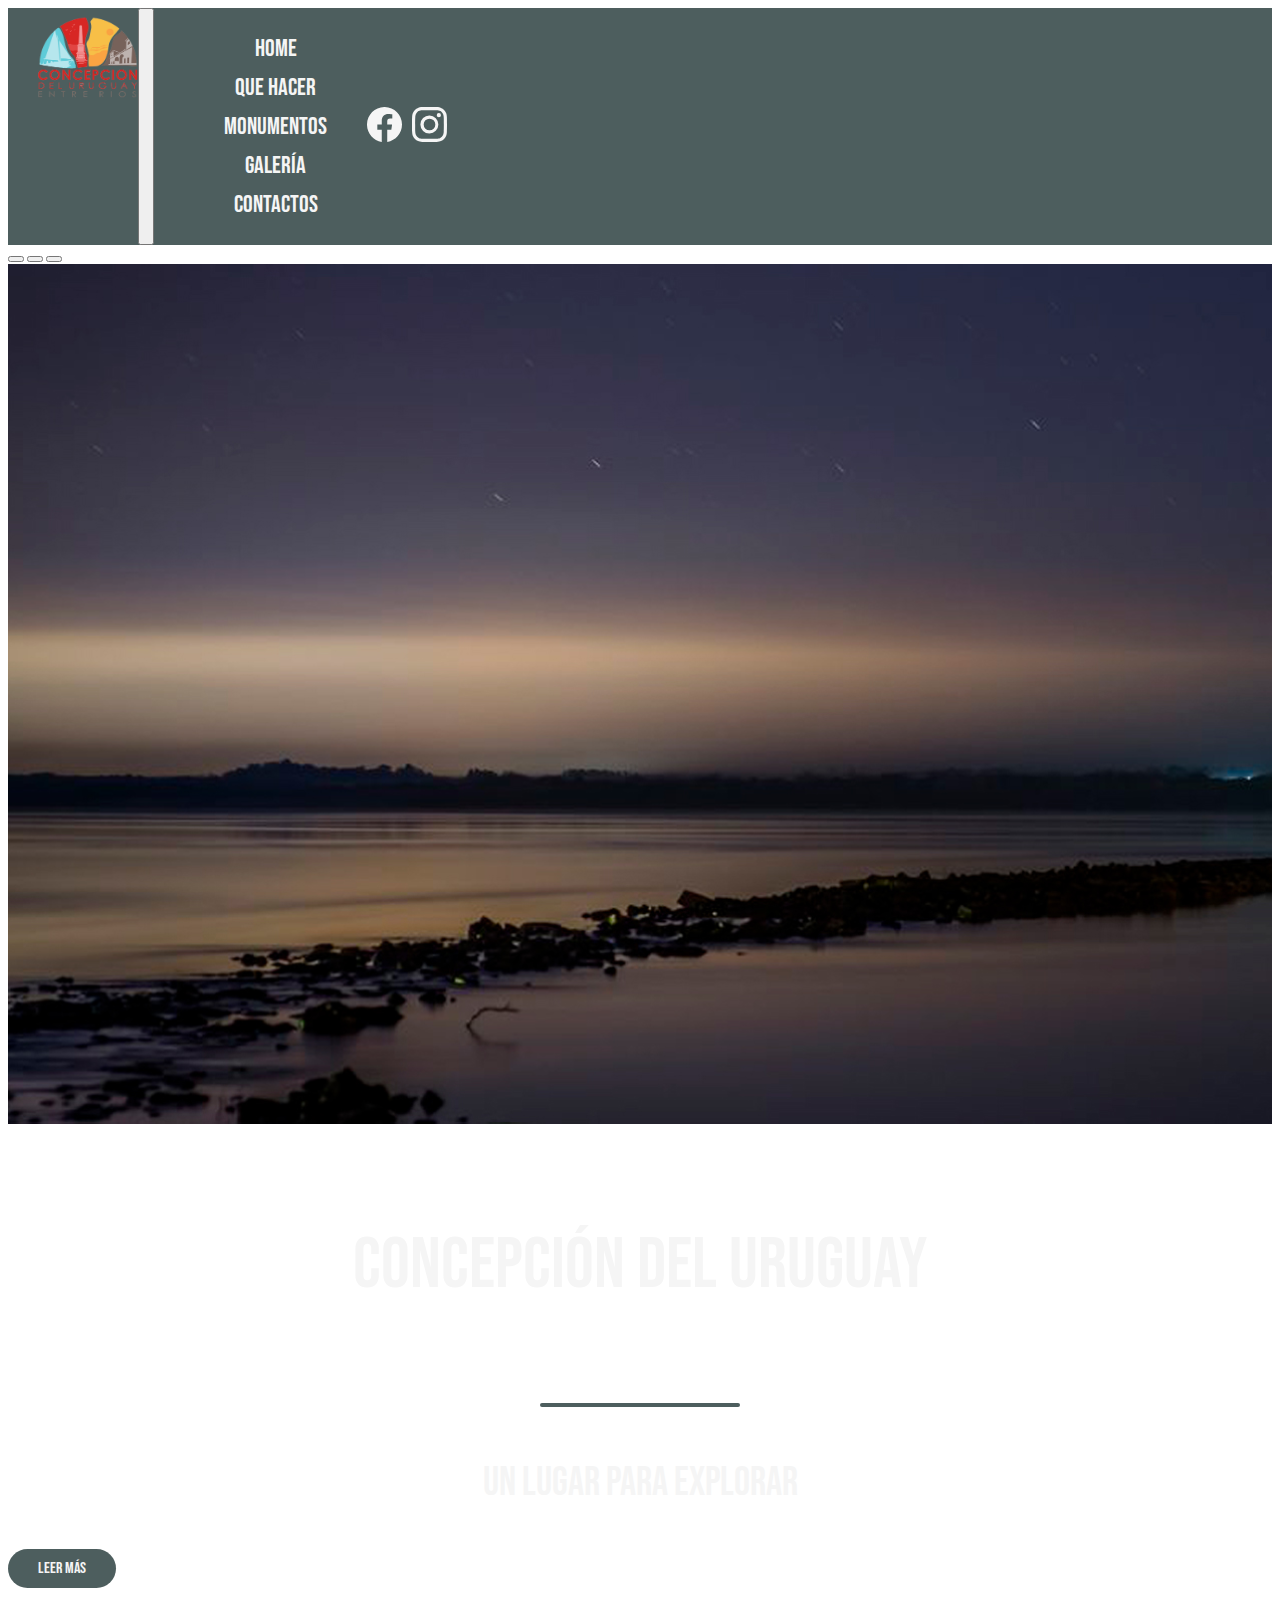
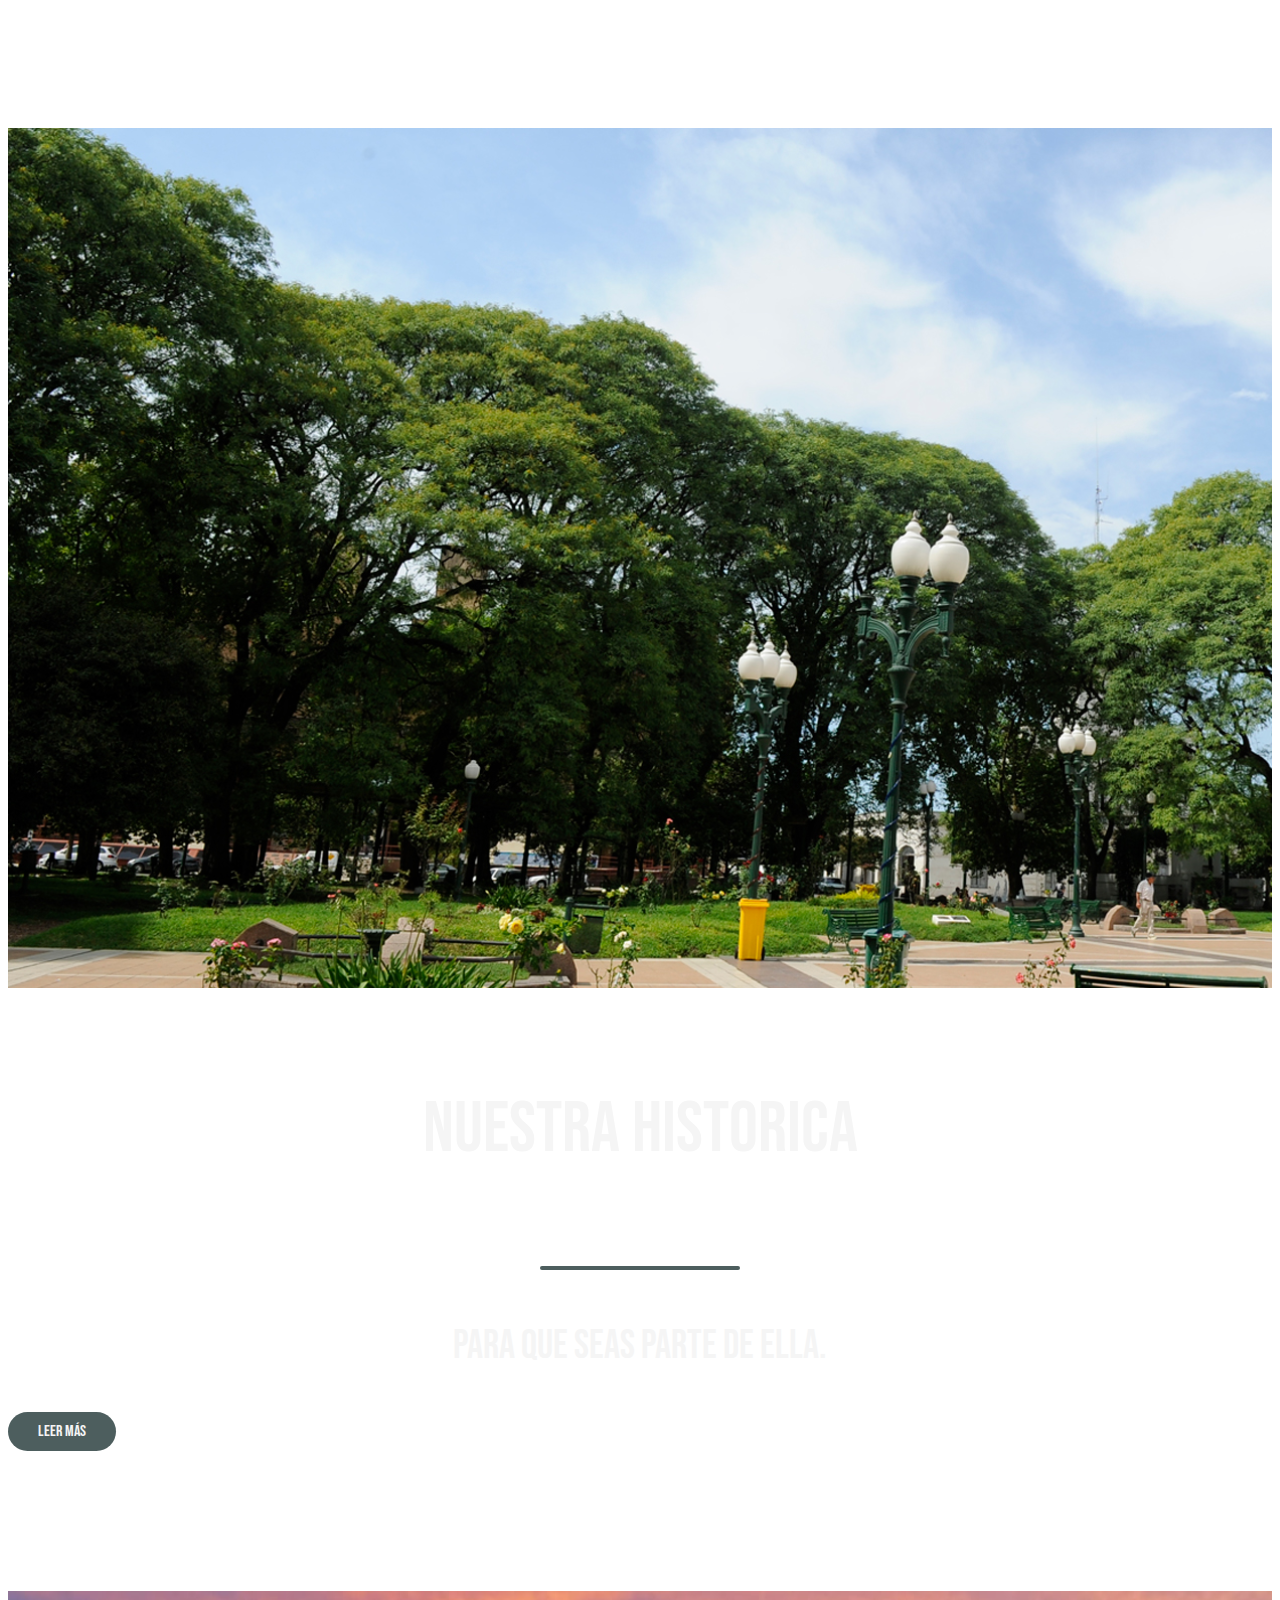
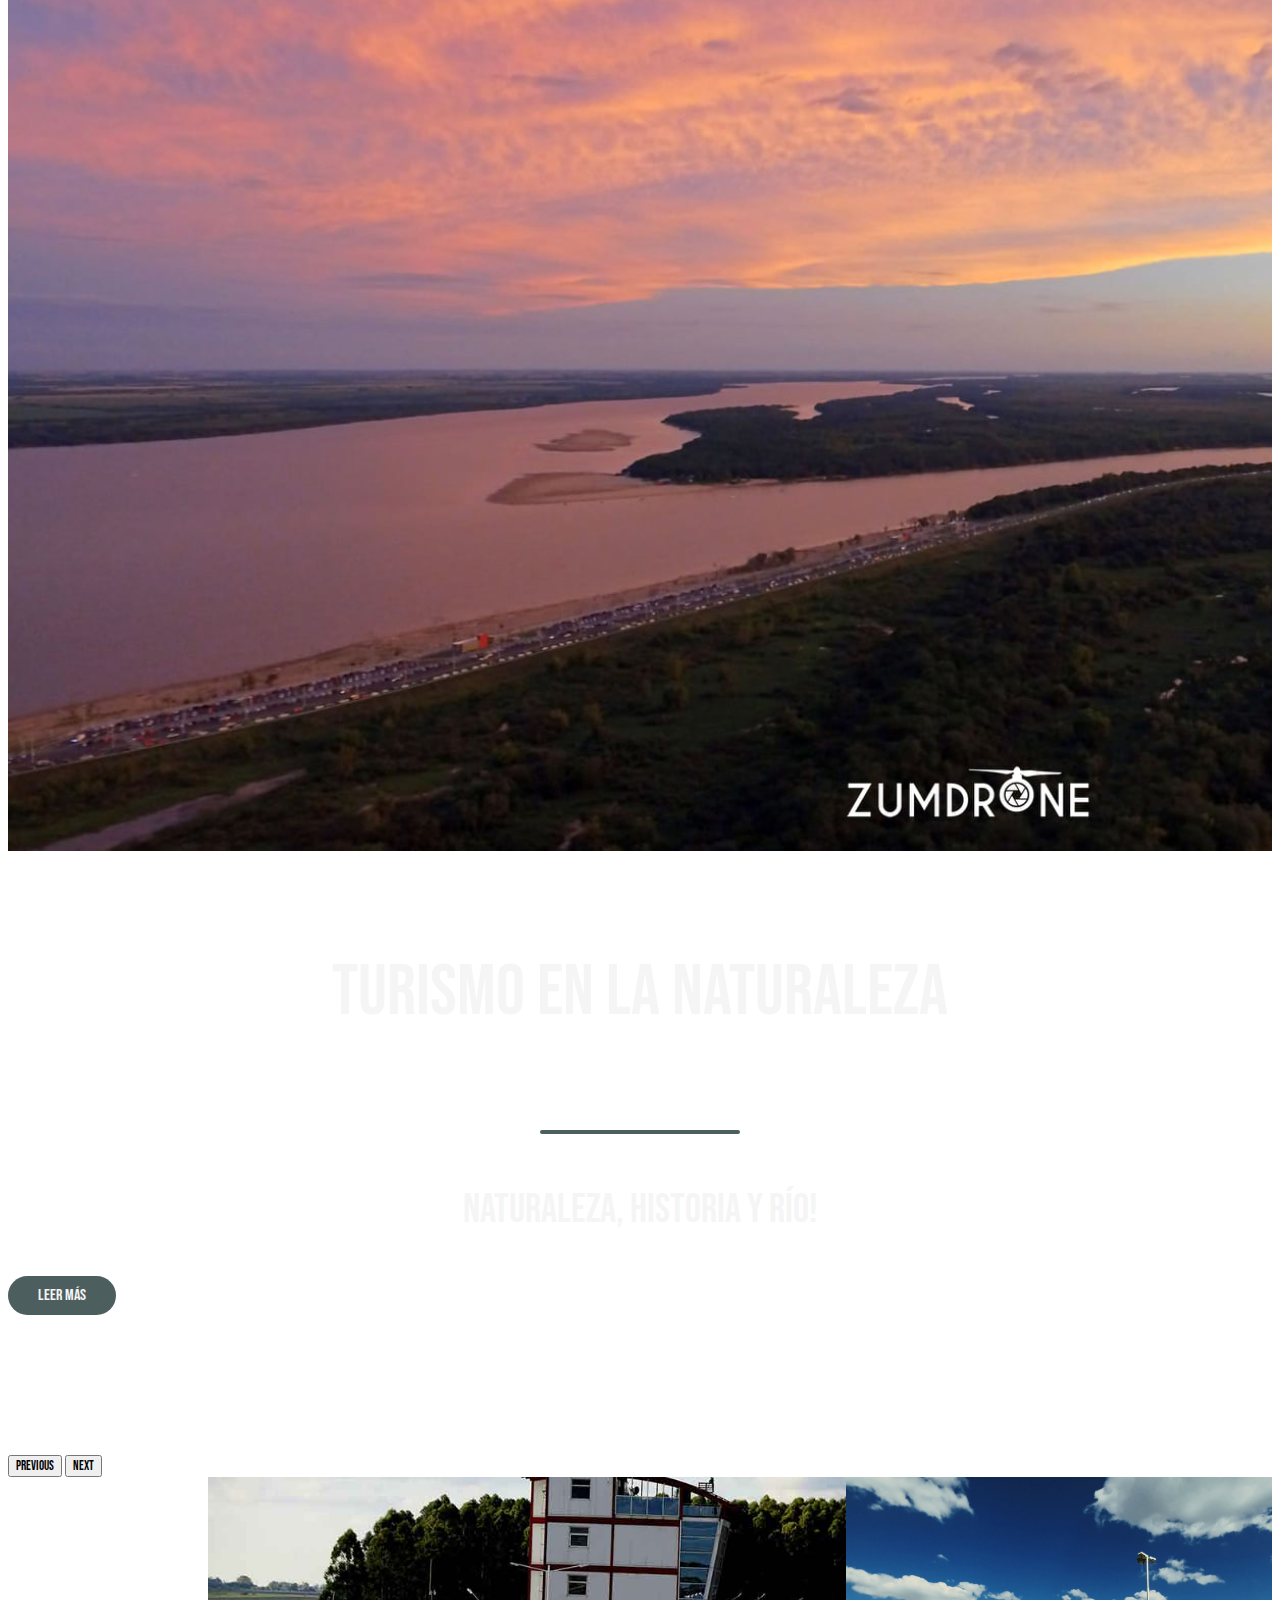
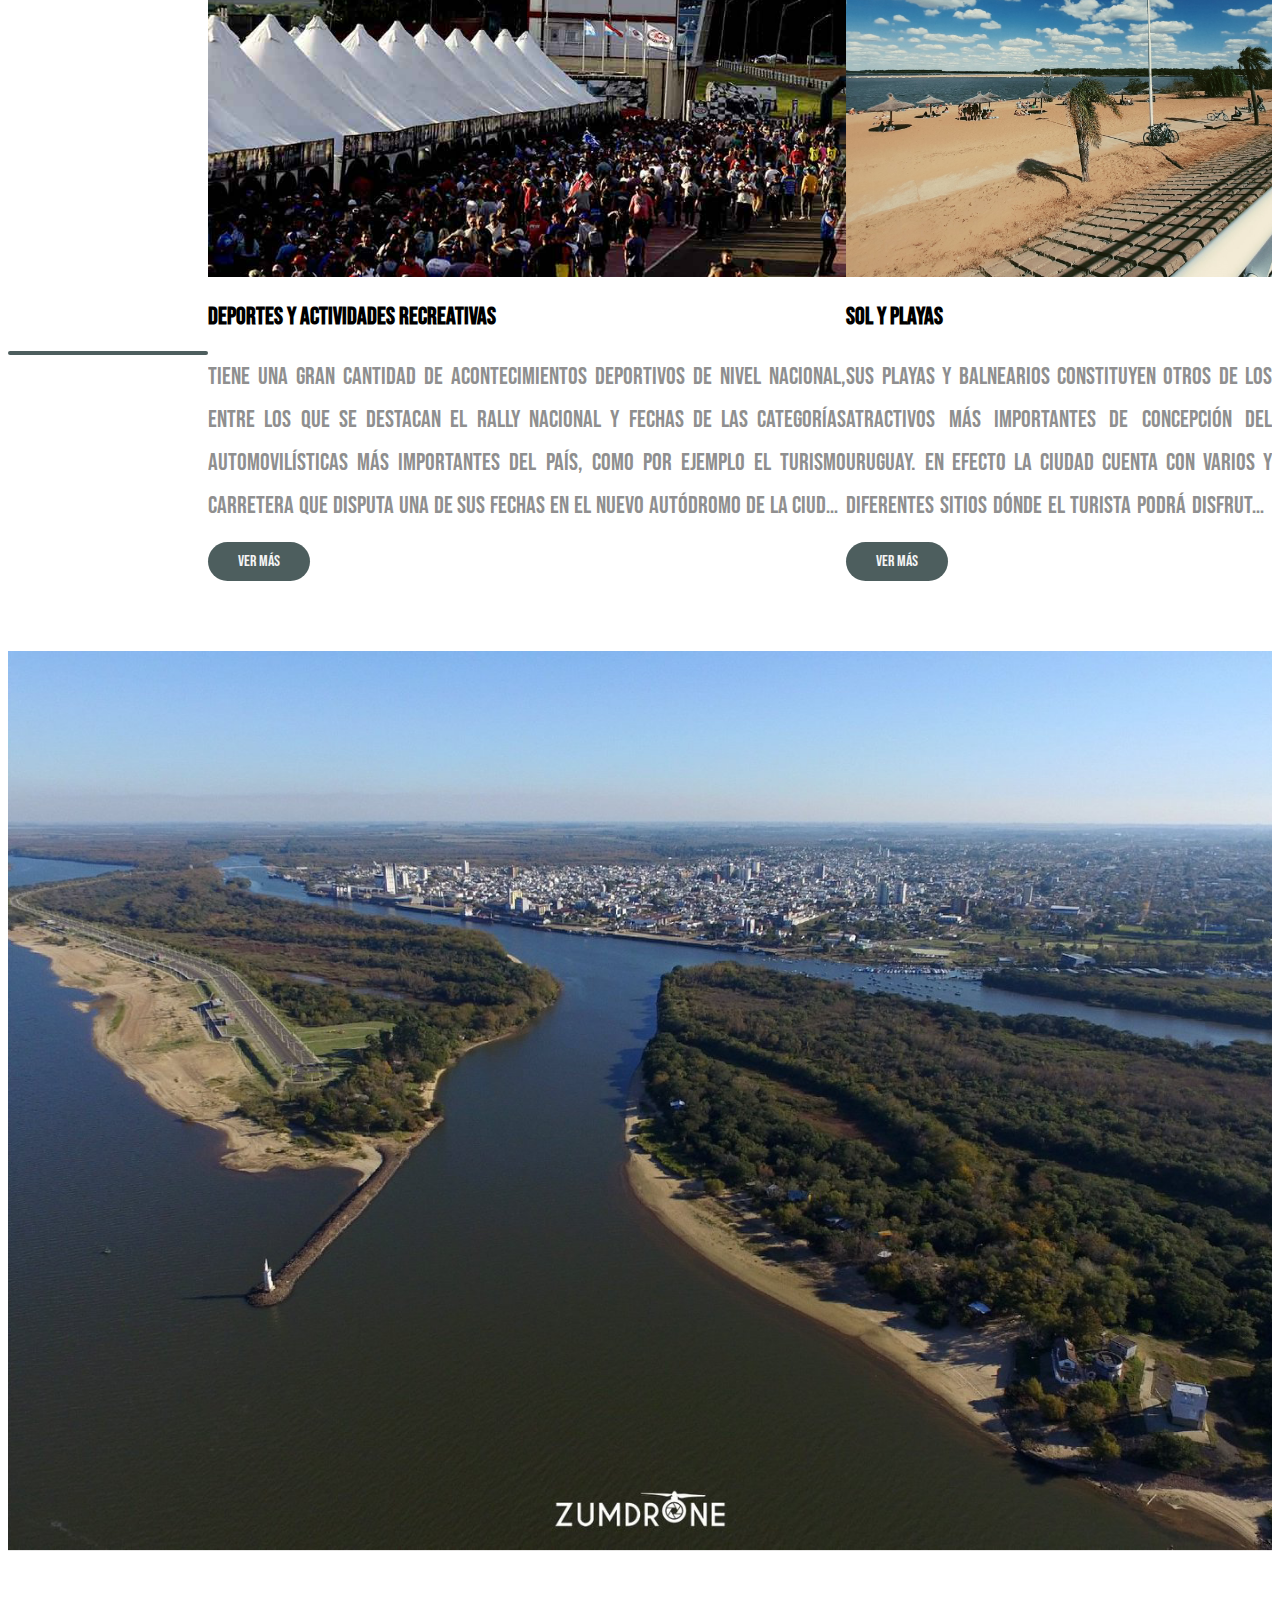
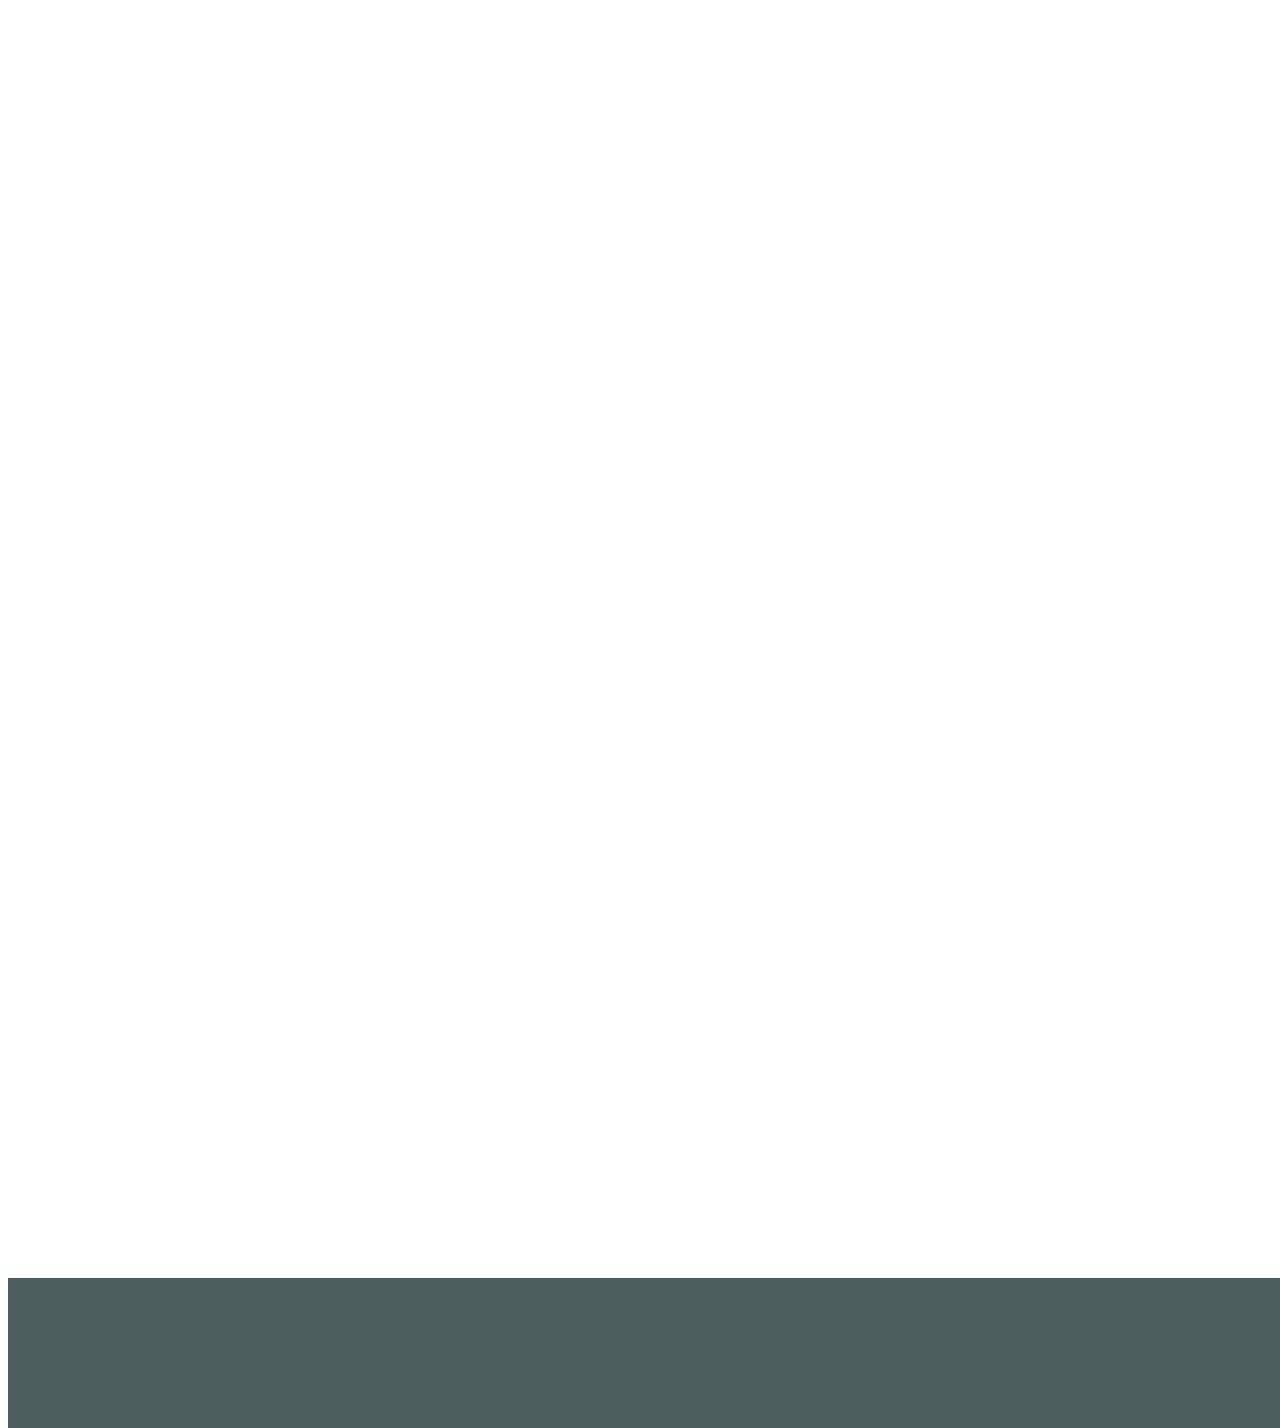
==== commit 6fef0c55: "comprimiendo fotos" ====
--- a/index.html
+++ b/index.html
@@ -120,7 +120,7 @@
             </div>
             <article class="col-sm-12 col-md-6 col-lg-4 mb-3 mt-4">
                 <div class="card">
-                    <img src="img/Cdelu/103308375_1169941346686144_4917098947376844163_(1).webp" class="card-img-top img-section-1" alt="deportes en el rio">
+                    <img src="img/galeria/Publico-TC.jpg" class="card-img-top img-section-1" alt="deportes en el rio">
                     <div class="card-body ">
                         <h2 class="card-title ms-4">Deportes y Actividades recreativas</h2>
                         <p class="card-text px-4 text-justify">Tiene una gran cantidad de acontecimientos deportivos de nivel nacional, entre los que se destacan el Rally Nacional y fechas de las categorías automovilísticas más importantes del país, como por ejemplo el Turismo Carretera que disputa una de sus fechas en el Nuevo Autódromo de la Ciudad de Concepción del Uruguay, inaugurado en el año 2014.</p>
